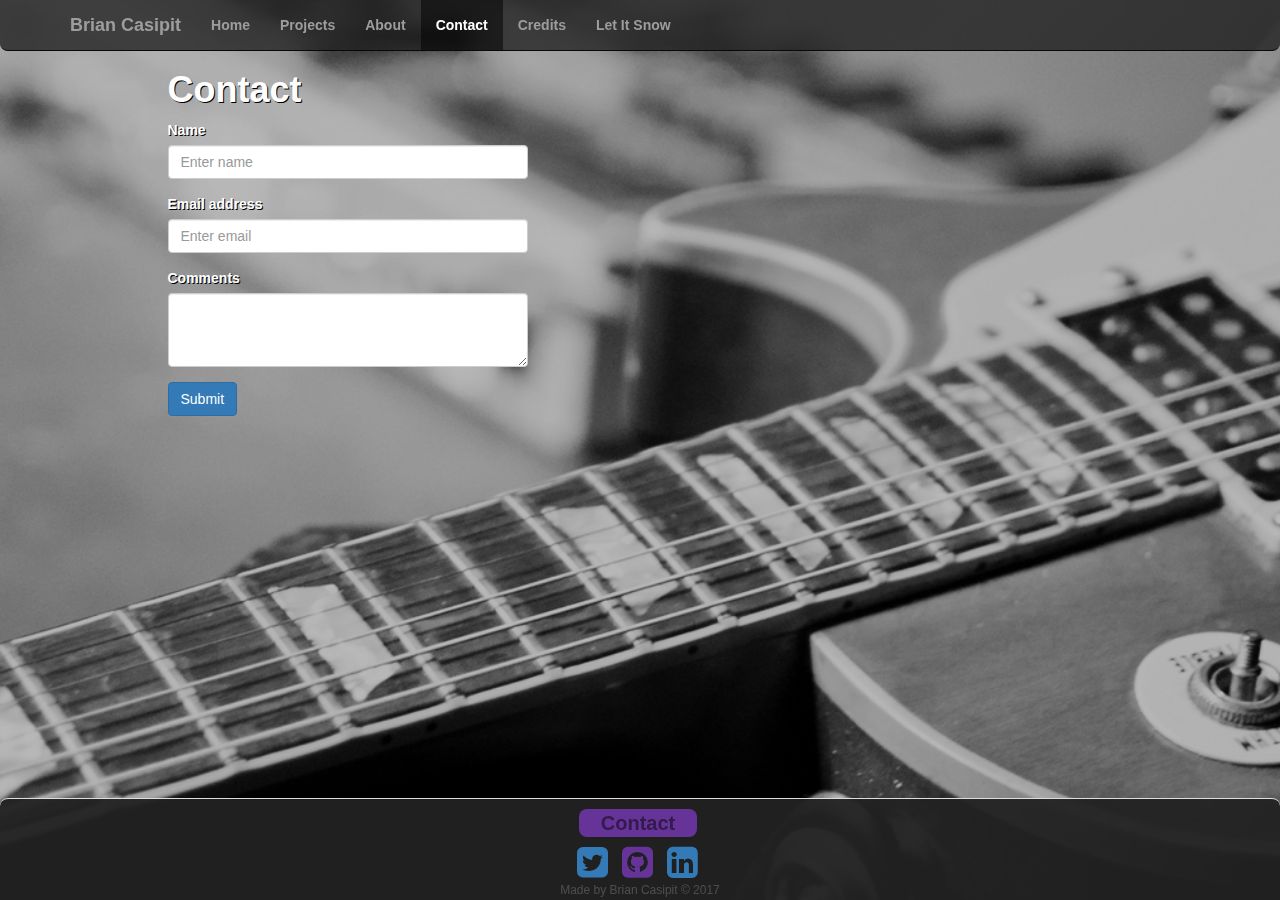
==== contact.html @ 3714e482 "initial commit" ====
<!DOCTYPE html>
<html>
    <head>
        <title>Contact</title>

        <meta http-equiv="Content-Type" content="text/html; charset=UTF-8">

        <meta name="viewport" content="width=device-width, initial-scale=1">

        <!-- Latest compiled and minified CSS -->
        <link rel="stylesheet" href="https://maxcdn.bootstrapcdn.com/bootstrap/3.3.7/css/bootstrap.min.css">

        <link rel="stylesheet" href="https://cdnjs.cloudflare.com/ajax/libs/font-awesome/4.7.0/css/font-awesome.min.css">
        
        <link rel="stylesheet" type="text/css" href="site.css">
    </head>
    <body>
        <!--Navigation-->
        <div class="navbar navbar-inverse navbar-fixed-top navbar-transparency">
            <div class="container">
                
                <div class="navbar-header">
                    <button type="button" class="navbar-toggle" data-toggle="collapse" data-target=".navbar-collapse">
                        <span class="icon-bar"></span>
                        <span class="icon-bar"></span>
                        <span class="icon-bar"></span>
                    </button>
                    <a class="navbar-brand" href="index.html">Brian Casipit</a>
                </div><!--./navbar-header-->
                
                <div class="collapse navbar-collapse">
                    <ul class="nav navbar-nav">
                        <li class="inactive"><a href="index.html">Home</a></li>
                        <li class="inactive"><a href="projects.html">Projects</a></li>
                        <li class="inactive"><a href="about.html">About</a></li>
                        <li class="active"><a href="#">Contact</a></li>
                        <li class="inactive"><a href="credits.html">Credits</a></li>
                        <li class="inactive" id="snow"><a href="#" onclick="snowStorm.toggleSnow(); setActive('snow');">Let It Snow</a></li>
                    </ul>
                </div><!--/.navbar-collapse-->
                
            </div><!--/.container-->
        </div><!--/.navbar-->
        <!--/.Navigation-->

        <!--Content-->
        <div class="content">
            <div class="container">

                <div class="row">
                    <div class="col-xs-10 col-xs-offset-1">
                        <h1>Contact</h1>
                    </div>
                </div>
                
                <div class="row">
                    <div class="col-xs-8 col-xs-offset-1 col-sm-6 col-sm-offset-1 col-md-6 col-md-offset-1 col-lg-4 col-lg-offset-1 ">
                        <form action="contact.php" method="post">
                            <div class="form-group">
                                <label for="name">Name</label>
                                <input type="text" class="form-control" name="inputName" placeholder="Enter name">
                            </div>
                            <div class="form-group">
                                <label for="email">Email address</label>
                                <input type="email" class="form-control" name="inputEmail" placeholder="Enter email">
                            </div>
                            <div class="form-group">
                                <label for="comments">Comments</label>
                                <textarea class="form-control" name="inputComments" rows="3"></textarea>
                            </div>
                            <button type="submit" class="btn btn-primary">Submit</button>
                        </form>
                    </div>
                </div>

                <div class="row linespacing"></div>

                <div class="row content-bottom-padding"></div>

            </div><!--/.container -->
        </div><!--.content-->
        <!--/.Content-->

        <!--Footer-->
        <footer class="footer navbar-fixed-bottom panel-footer panel-footer-color">
            <div class="container">
                <div class="text-center">
                    
                    <div class="row bottom-spacing horizontal-spacing">
                        <a class="contact-text contact-color-border contact-link-hover" href="contact.html">Contact</a>
                    </div>
                    
                    <div class="row bottom-spacing-negative-16">
                        <ul class="list-inline">
                            <li class="list-inline-item"><a class="btn-floating btn-md rgba-white-slight mr-xl-4" href="https://twitter.com/BrianCasipit"><i class="fa fa-twitter-square" style="font-size:36px"></i></a></li>
                            <li class="list-inline-item"><a class="btn-floating btn-md rgba-white-slight mr-xl-4" href="https://github.com/motiveg"><i class="fa fa-github-square github-icon-color" style="font-size:36px"></i></a></li>
                            <li class="list-inline-item"><a class="btn-floating btn-md rgba-white-slight mr-xl-4" href="https://www.linkedin.com/in/brian-casipit-93419a144/"><i class="fa fa-linkedin-square" style="font-size:36px"></i></a></li>
                        </ul>
                    </div>
                    
                    <h6 class="bottom-spacing-negative-7">Made by Brian Casipit &copy; 2017</h6>
                    
                </div><!--./text-center-->
            </div><!--./container-->
        </footer>
        <!--./Footer-->

        </footer>
        <!-- jQuery library -->
        <script src="https://ajax.googleapis.com/ajax/libs/jquery/3.2.1/jquery.min.js"></script>

        <!-- Latest compiled JavaScript -->
        <script src="https://maxcdn.bootstrapcdn.com/bootstrap/3.3.7/js/bootstrap.min.js"></script>

        <script type="text/javascript" src="site.js" ></script>
    </body>
</html>
---- site.css ----
body {
    padding-top: 50px;

    background-image: url("pictures/musicBanner2_darker.jpg");
    background-position: center center;
    background-repeat: no-repeat;
    background-attachment: fixed;
    background-size: cover;
    background-color: #222;
}

/* NAV STYLE */
.navbar-header a {
    font-weight: bold;
}
.navbar {
    -webkit-border-radius: 0 0 8px 8px;
    -moz-border-radius: 0 0 8px 8px;
    border-radius: 0 0 8px 8px;
}
.navbar.navbar-inverse.navbar-transparency {
    background-color: rgba(34, 34, 34, 0.8);
}
.active a {
    background-color: rgba(0, 0, 0, 0.5)!important;
    font-weight: bold;
}
.inactive a {
    font-weight: bold;
}
.inactive a:hover {
    background-color: rgba(15, 15, 15, 0.5)!important;
}

/* CONTENT STYLE */
h1 {
    font-weight: bold;
}
.content {
    color: white;
    text-shadow: 1px 1px black;
}
.linespacing {
    margin-bottom: 12px;
}
.content-bottom-padding {
    padding-bottom: 140px;
}
.youtube-video {
    position: relative;
    max-width: 560px;

    padding-bottom: 56.25%;
    padding-top: 30px;
    height: 0;
    overflow: hidden;
}
.youtube-video iframe, .youtube-video object, .youtube-video embed {
    position: absolute;
    top: 0;
    left:0;
    width: 100%;
    height: 100%;
}

/* FOOTER STYLE */
.footer {
    -webkit-border-radius: 8px 8px 0 0;
    -moz-border-radius: 8px 8px 0 0;
    border-radius: 8px 8px 0 0;
}
.contact-text{
    font-size: 20px;
    font-weight: 900;
    color: rgba(2,2,2,0.5);
}
.contact-color-border {
    background: rebeccapurple;
    border-radius: 8px;
    padding: 3px 22px 3px 22px;
}
.contact-color-border:hover {
    background: #442266;
}
.contact-link-hover:hover {
    text-decoration: none;
    color: rgba(2,2,2,0.5);
}
.bottom-spacing {
    margin-bottom: 6px;
}
.horizontal-spacing {
    padding-right: 4px;
}
.bottom-spacing-negative-16 {
    margin-bottom: -16px;
}
.bottom-spacing-negative-7 {
    margin-bottom: -7px;
}
.panel-footer.panel-footer-color {
    background-color: rgba(34, 34, 34, 0.95);
}
.github-icon-color {
    color: rebeccapurple;
}
.github-icon-color:hover {
    color: #442266;
}
h6 {
    color: rgba(255, 255, 255, 0.2)!important;
}
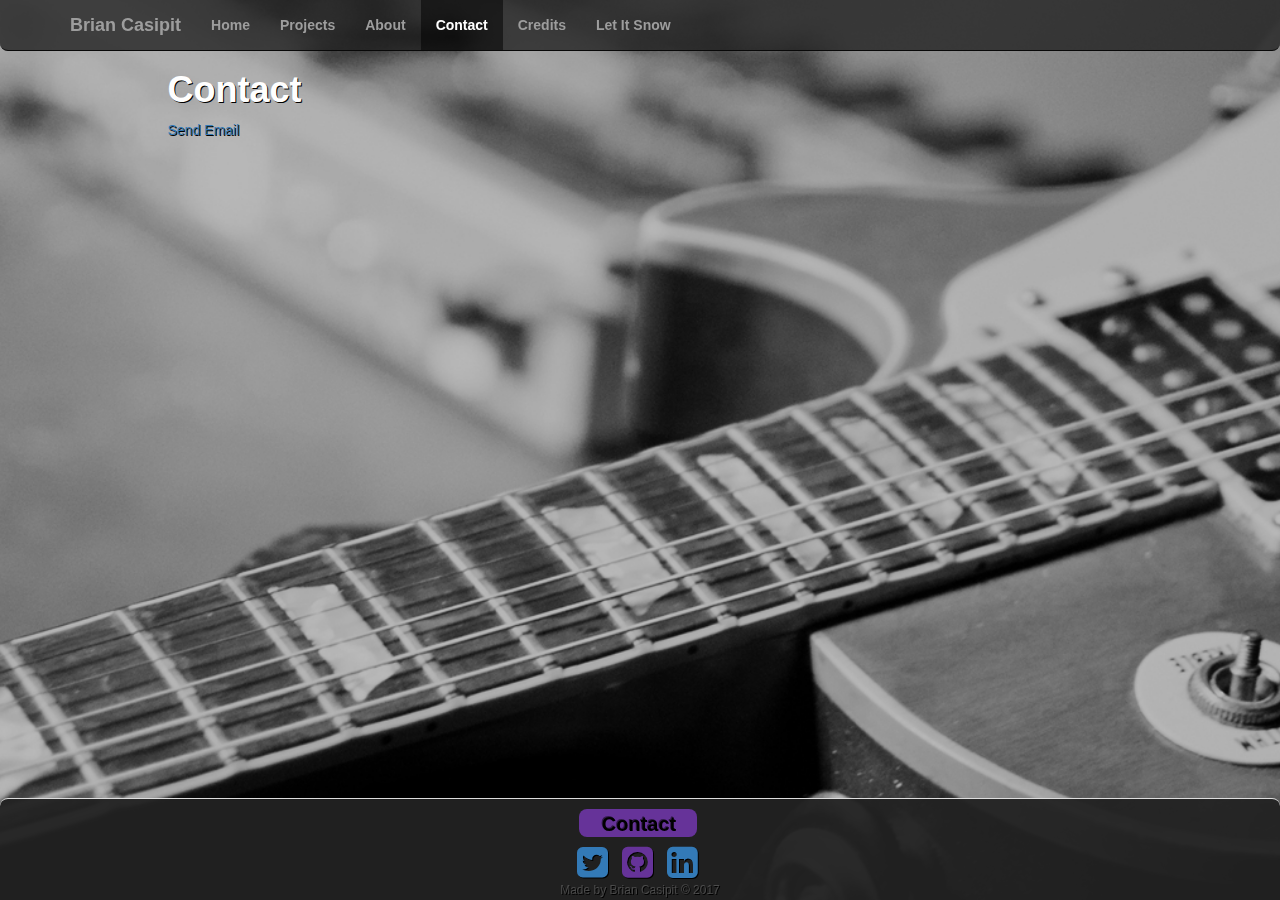
==== commit 0f8c6a84: "changed contact form to mailto link" ====
--- a/contact.html
+++ b/contact.html
@@ -55,7 +55,8 @@
                 
                 <div class="row">
                     <div class="col-xs-8 col-xs-offset-1 col-sm-6 col-sm-offset-1 col-md-6 col-md-offset-1 col-lg-4 col-lg-offset-1 ">
-                        <form action="contact.php" method="post">
+                        <a class="contact-link-hover" href="mailto:bcasipit91@gmail.com" target="_top">Send Email</a>
+                        <!--<form action="contact.php" method="post">
                             <div class="form-group">
                                 <label for="name">Name</label>
                                 <input type="text" class="form-control" name="inputName" placeholder="Enter name">
@@ -70,7 +71,7 @@
                             </div>
                             <button type="submit" class="btn btn-primary">Submit</button>
                         </form>
-                    </div>
+                    </div>-->
                 </div>
 
                 <div class="row linespacing"></div>
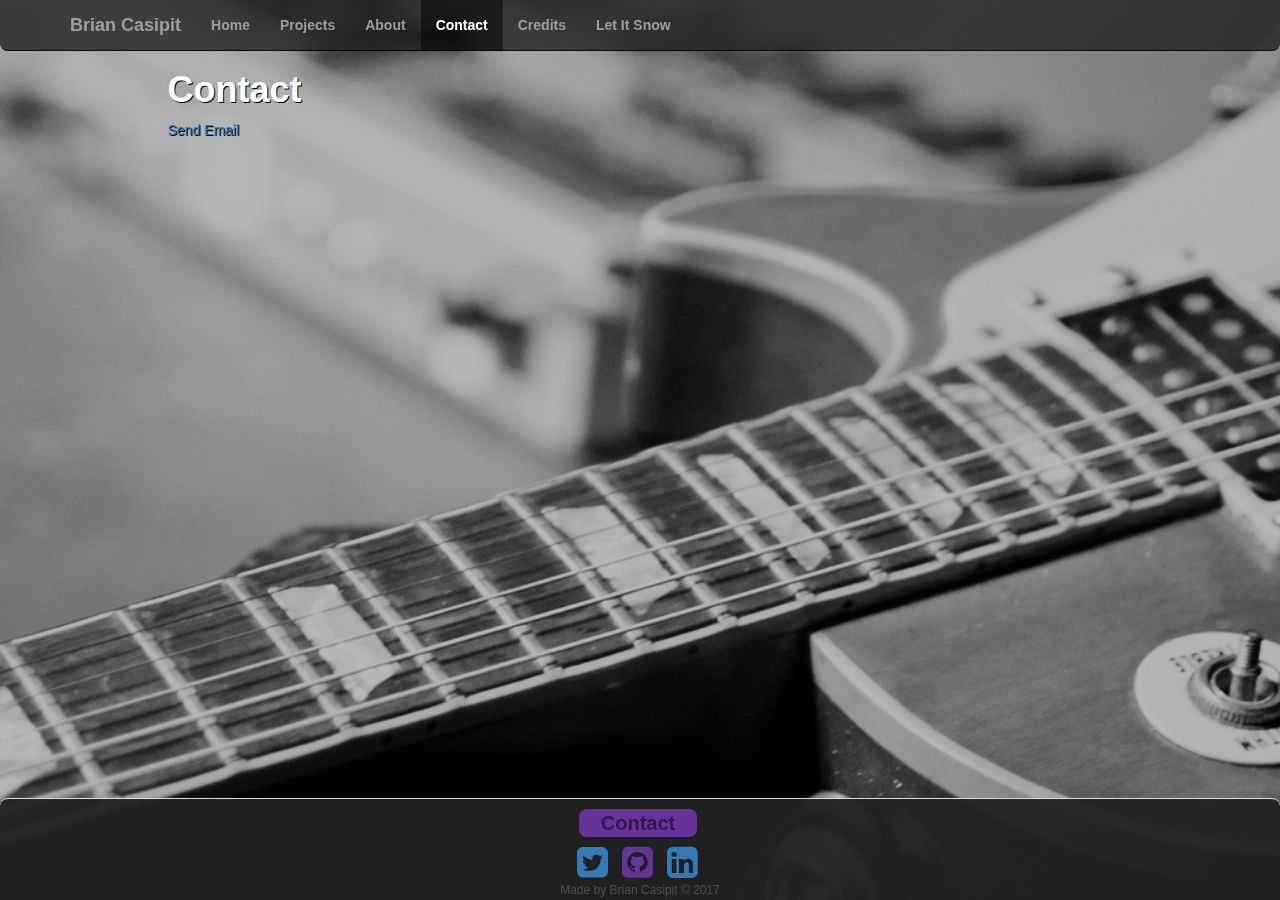
==== commit ac9e7f81: "fixed dark contact button in footer" ====
--- a/contact.html
+++ b/contact.html
@@ -70,8 +70,8 @@
                                 <textarea class="form-control" name="inputComments" rows="3"></textarea>
                             </div>
                             <button type="submit" class="btn btn-primary">Submit</button>
-                        </form>
-                    </div>-->
+                        </form>-->
+                    </div>
                 </div>
 
                 <div class="row linespacing"></div>
@@ -106,7 +106,6 @@
         </footer>
         <!--./Footer-->
 
-        </footer>
         <!-- jQuery library -->
         <script src="https://ajax.googleapis.com/ajax/libs/jquery/3.2.1/jquery.min.js"></script>
 
